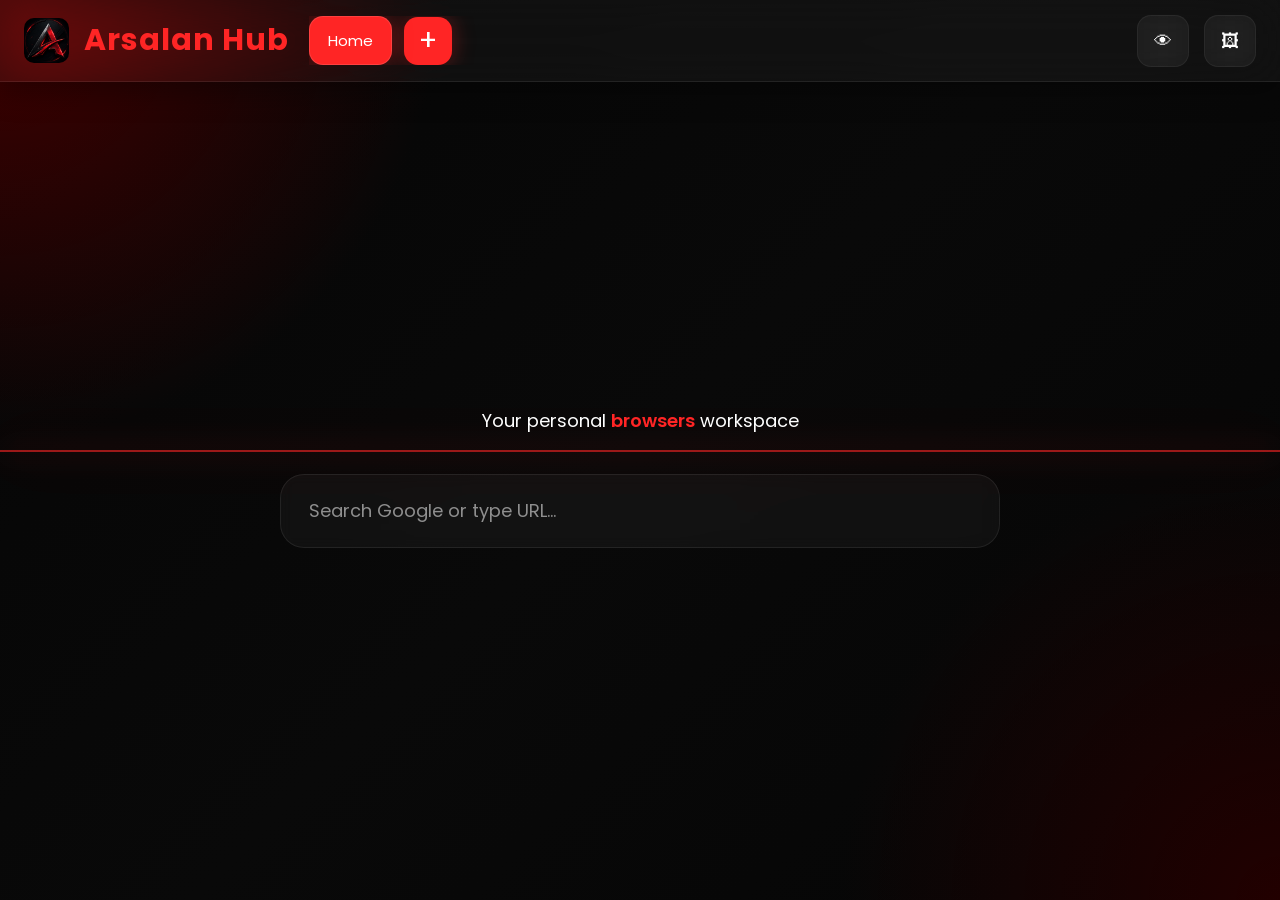
==== index.html @ cbd1046d "Set homepage as index.html" ====
<!DOCTYPE html>
<html lang="en">
<head>

  <meta charset="UTF-8"/>
  <meta name="viewport" content="width=device-width, initial-scale=1.0"/>

  <title>Arsalan Hub</title>
  <link rel="icon" type="image/png" href="Images/Icon Images/A_Logo.png"/>
  <link rel="preconnect" href="https://fonts.googleapis.com">
  <link rel="preconnect" href="https://fonts.gstatic.com" crossorigin>

  <link href="https://fonts.googleapis.com/css2?family=Poppins:wght@300;400;500;600;700&display=swap" rel="stylesheet">

  <link rel="stylesheet" href="style.css"/>

</head>

<body>

  <div class="background"></div>
  <div class="glass-overlay"></div>
  <div class="red-line"></div>

  <!-- NAVBAR -->

  <div class="navbar">

    <div class="logo">
      <img src="Images/Icon Images/A_Logo1.png" alt="Logo" class="logo-icon">
      <h1>Arsalan Hub</h1>
    </div>

    <div class="nav-area">

      <div class="nav-buttons" id="navButtons">

        <button
        class="nav-btn active"
        data-page="home">

          <span>Home</span>

        </button>

        <button class="add-page-btn" id="addPageBtn">
          +
        </button>

      </div>

    </div>

    <div class="top-controls">

      <button
      class="toggle-btn blur-off"
      id="blurToggleBtn">

        👁
      </button>

      <button
      class="toggle-btn"
      id="bgImageBtn">

        🖼

      </button>

      <input
      type="file"
      id="bgImageInput"
      accept="image/*"
      style="display:none;">

    </div>

  </div>

  <!-- MAIN -->

  <div class="main" id="mainContent">

    <div class="page active" id="homePage">

      <div class="home-center">

        <p>
          Your personal <span>browsers</span> workspace
        </p>

        <div class="big-search">

          <input
            type="text"
            id="searchInput"
            placeholder="Search Google or type URL..."
          >

        </div>

      </div>

    </div>

  </div>

  <div class="modal-overlay" id="pageModal">
    <div class="modal-card">
      <div class="modal-header">
        <h2>Create New Page</h2>
        <p>Enter a name for your page and it will appear in the navigation bar.</p>
      </div>
      <input
        id="newPageName"
        class="modal-input"
        type="text"
        placeholder="Page name"
      />
      <div class="modal-error" id="modalError">Page name cannot be empty.</div>
      <div class="modal-actions">
        <button class="modal-button secondary" id="cancelPageBtn">Cancel</button>
        <button class="modal-button primary" id="createPageBtn">Create Page</button>
      </div>
    </div>
  </div>

  <div class="modal-overlay" id="boardModal">
    <div class="modal-card">
      <div class="modal-header">
        <h2>Create New Board</h2>
        <p>Enter a name for this board and it will be added to the current page.</p>
      </div>
      <input
        id="newBoardName"
        class="modal-input"
        type="text"
        placeholder="Board name"
      />
      <div class="modal-error" id="boardModalError">Board name cannot be empty.</div>
      <div class="modal-actions">
        <button class="modal-button secondary" id="cancelBoardBtn">Cancel</button>
        <button class="modal-button primary" id="createBoardBtn">Create Board</button>
      </div>
    </div>
  </div>

  <div class="modal-overlay" id="linkModal">
    <div class="modal-card">
      <div class="modal-header">
        <h2>Add New Link</h2>
        <p>Enter the link name and URL to add it to this board.</p>
      </div>
      <input
        id="newLinkName"
        class="modal-input"
        type="text"
        placeholder="Link name"
      />
      <input
        id="newLinkURL"
        class="modal-input"
        type="text"
        placeholder="Link URL"
      />
      <div class="modal-error" id="linkModalError">Link name and URL are required.</div>
      <div class="modal-actions">
        <button class="modal-button secondary" id="cancelLinkBtn">Cancel</button>
        <button class="modal-button primary" id="createLinkBtn">Add Link</button>
      </div>
    </div>
  </div>

  <div class="modal-overlay" id="editModal">
    <div class="modal-card">
      <div class="modal-header">
        <h2 id="editTitle">Edit Item</h2>
        <p id="editSubtitle">Update the name or URL for the selected item.</p>
      </div>
      <input
        id="editName"
        class="modal-input"
        type="text"
        placeholder="Name"
      />
      <input
        id="editURL"
        class="modal-input"
        type="text"
        placeholder="URL"
        style="display:none;"
      />
      <input
        id="editImage"
        class="modal-input"
        type="text"
        placeholder="Icon URL (optional)"
        style="display:none;"
      />

      <button id="uploadIconBtn" class="add-link-btn" type="button">Upload Icon</button>
      
      <input
        type="file"
        id="iconUploadInput"
        accept="image/*"
        style="display:none;"
      >
      <div class="modal-error" id="editModalError">Please enter a valid name.</div>
      <div class="modal-actions">
        <button class="modal-button secondary" id="cancelEditBtn">Cancel</button>
        <button class="modal-button primary" id="saveEditBtn">Save</button>
      </div>
    </div>
  </div>

  <div class="modal-overlay" id="confirmModal">
    <div class="modal-card">
      <div class="modal-header">
        <h2 id="confirmTitle">Confirm Action</h2>
        <p id="confirmMessage">Are you sure?</p>
      </div>
      <div class="modal-actions">
        <button class="modal-button secondary" id="cancelConfirmBtn">Cancel</button>
        <button class="modal-button primary" id="confirmBtn">Confirm</button>
      </div>
    </div>
  </div>

  <div class="modal-overlay" id="backgroundModal">

  <div class="modal-card">

    <div class="modal-header">

      <h2>Change Background</h2>

      <p>
        Upload image from your device or paste image URL.
      </p>

    </div>

    <input
    type="text"
    id="backgroundURL"
    class="modal-input"
    placeholder="Paste image URL">

    <div class="modal-actions">

      <button
      class="modal-button secondary"
      id="uploadBackgroundBtn">

        Upload From Device

      </button>

      <button
      class="modal-button secondary"
      id="removeBackgroundBtn">

      Remove Background

      </button>

      <button
      class="modal-button secondary"
      id="cancelBackgroundBtn">

        Cancel

      </button>

      <button
      class="modal-button primary"
      id="saveBackgroundBtn">

        Apply Background

      </button>

    </div>

  </div>

</div>

  <script src="script.js"></script>

</body>
</html>
---- style.css ----
*{
      margin:0;
      padding:0;
      box-sizing:border-box;
      font-family:'Poppins',sans-serif;
    }

    body{
     background:#050505;
     color:white;
     min-height:100vh;
     overflow-x:hidden;
     position:relative;
    }

    /* =========================
       BACKGROUND
    ========================= */

    .background{
      position:fixed;
      inset:0;

      background:
      radial-gradient(circle at top left,#420000 0%,transparent 28%),
      radial-gradient(circle at bottom right,#220000 0%,transparent 28%),
      linear-gradient(135deg,#050505,#090909,#050505);

      z-index:-3;
    }

    .glass-overlay{
      position:fixed;
      inset:0;

      backdrop-filter:blur(30px);
      -webkit-backdrop-filter:blur(30px);

      background:
      linear-gradient(
        rgba(255,255,255,0.02),
        rgba(255,255,255,0.01)
      );

      z-index:-4;
      pointer-events:none;
    }

    .red-line{
      position:fixed;
      top:50%;
      left:0;
      width:100%;
      height:2px;

      background:#ff2525;

      box-shadow:
      0 0 30px #ff2525,
      0 0 60px rgba(255,37,37,0.5);

      z-index:-3;
      opacity:0.6;
    }

    /* =========================
       NAVBAR
    ========================= */

    .navbar{
      width:100%;
      height:82px;

      display:flex;
      align-items:center;
      justify-content:space-between;

      padding:0 24px;

      background:
      rgba(255,255,255,0.04);

      border-bottom:
      1px solid rgba(255,255,255,0.08);

      backdrop-filter:
      blur(24px)
      saturate(180%);

      -webkit-backdrop-filter:
      blur(24px)
      saturate(180%);

      box-shadow:
      0 8px 30px rgba(0,0,0,0.35);

      overflow:hidden;
    }

    .logo{
      display: flex;
      align-items: center;
      gap: 10px;
      font-size:28px;
      font-weight:700;
      color:#ff2525;
      min-width:max-content;
      margin-right:20px;
      letter-spacing:1px;
    }

    .logo-icon {
      width: 45px;
      height: 45px;
      border-radius: 10px; /* optional */
      object-fit: cover;
      margin-right: 5px; /* space between icon and text */
    }

    .logo h1 {
      margin: 0;
      color: #ff2525;
      font-size: 30px;
      font-weight: 700;
    }

    .nav-area{
      flex:1;
      overflow-x:auto;
      scrollbar-width:none;
    }

    .nav-area::-webkit-scrollbar{
      display:none;
    }

    .nav-buttons{
      display:flex;
      align-items:center;
      gap:12px;
      width:max-content;
      padding-right:20px;
    }

    .nav-btn{

      border:none;

      background:
      rgba(255,255,255,0.06);
      color:white;

      padding:12px 18px;

      border-radius:14px;

      cursor:pointer;

      font-size:15px;

      transition:0.3s ease;

      border:
      1px solid rgba(255,255,255,0.12);
      display:flex;
      align-items:center;
      gap:12px;

      min-width:max-content;

      backdrop-filter:
      blur(18px)
      saturate(180%);

      -webkit-backdrop-filter:
      blur(18px)
      saturate(180%);
    }

    .nav-btn:hover{
      border-color:rgba(255,37,37,0.25);
      transform:translateY(-2px);
    }

    .nav-btn.active{
      background:#ff2525;

      box-shadow:
      0 0 20px rgba(255,37,37,0.35);
    }

    .page-delete{
      width:24px;
      height:24px;

      border:none;
      border-radius:8px;

      background:rgba(0,0,0,0.25);

      color:white;

      cursor:pointer;

      font-size:12px;

      opacity:0;

      transition:0.3s;
    }

    .edit-btn{
      width:26px;
      height:26px;
      border:none;
      border-radius:10px;
      background:rgba(255,255,255,0.08);
      color:white;
      cursor:pointer;
      transition:0.2s ease;
      display:flex;
      align-items:center;
      justify-content:center;
      font-size:12px;
    }

    .edit-btn:hover{
      background:rgba(255,255,255,0.14);
      transform:translateY(-1px);
    }

    .page-item-actions,
    .board-actions,
    .link-actions{
      display:flex;
      align-items:center;
      gap:8px;
    }

    .nav-btn:hover .page-delete,
    .nav-btn:hover .page-edit{
      opacity:1;
    }

    .page-edit,
    .board-edit,
    .link-edit{
      opacity:0;
    }

    .nav-btn:hover .page-edit,
    .board-box:hover .board-edit,
    .link-card:hover .link-edit{
      opacity:1;
    }

    .add-page-btn{
      width:48px;
      height:48px;

      border:none;
      border-radius:14px;

      background:#ff2525;

      color:white;

      font-size:28px;

      cursor:pointer;

      transition:0.3s;

      min-width:48px;

      box-shadow:
      0 0 22px rgba(255,37,37,0.35);
    }

    .add-page-btn:hover{
      transform:scale(1.08);
    }

    /* =========================
       TOP CONTROLS
    ========================= */

    .top-controls{
      display:flex;
      align-items:center;
      gap:15px;
      margin-left:20px;
    }

    .toggle-btn{

      width:52px;
      height:52px;

      border:none;
      border-radius:14px;

      background:
      rgba(255,255,255,0.04);

      color:white;

      cursor:pointer;

      font-size:18px;

      border:
      1px solid rgba(255,255,255,0.06);

      transition:0.3s;

      backdrop-filter:
      blur(18px)
      saturate(180%);

      -webkit-backdrop-filter:
      blur(18px)
      saturate(180%);
    }

    .toggle-btn:hover{
      border-color:#ff2525;
    }

    .toggle-btn.blur-on{

      background:#ff2525;

      color:white;

      box-shadow:
      0 0 22px rgba(255,37,37,0.35);

    }

    .toggle-btn.blur-off{

      background:
      rgba(255,255,255,0.04);

      color:white;

    }

    /* =========================
       MAIN
    ========================= */

    .main{
      height:calc(100vh - 82px);
      overflow:auto;
      padding:35px;
    }

    .main::-webkit-scrollbar{
      width:10px;
    }

    .main::-webkit-scrollbar-thumb{
      background:#1d1d1d;
      border-radius:20px;
    }

    .page{
      display:none;
      animation:fade 0.35s ease;
    }

    .page.active{
      display:block;
    }

    @keyframes fade{

      from{
        opacity:0;
        transform:translateY(12px);
      }

      to{
        opacity:1;
        transform:translateY(0);
      }

    }

    /* =========================
       HOME
    ========================= */

    .home-center{
      width:100%;
      height:calc(100vh - 180px);

      display:flex;
      flex-direction:column;
      align-items:center;
      justify-content:center;

      text-align:center;
    }

    .home-center h1{
      font-size:76px;
      margin-bottom:12px;
      color:#ff2525;
      letter-spacing:2px;
    }

    .home-center p{
      color:#ffffff;
      margin-bottom:40px;
      font-size:18px;
    }

    .home-center p span{
      color:#ff2525;
      font-weight:600;
    }

    .big-search{
      width:720px;
      max-width:90%;
    }

    .big-search input{

      width:100%;
      height:74px;

      border:none;
      outline:none;

      background:
      rgba(255,255,255,0.04);

      border:
      1px solid rgba(255,255,255,0.08);

      border-radius:24px;

      padding:0 28px;

      color:white;
      font-size:18px;

      backdrop-filter:
      blur(7px)
      saturate(180%);

      -webkit-backdrop-filter:
      blur(28px)
      saturate(180%);

      transition:0.3s;
    }

    .big-search input:focus{

      border-color:#ff2525;

      box-shadow:
      0 0 35px rgba(255,37,37,0.2);
    }

    .big-search input::placeholder{
      color:#8f8f8f;
    }

    /* =========================
       PAGE
    ========================= */

    .page-header{
      display:flex;
      justify-content:space-between;
      align-items:center;

      margin-bottom:30px;

      flex-wrap:wrap;
      gap:15px;
    }

    .page-header h1{
      font-size:40px;
    }

    .add-link-btn{

      border:none;

      background:#ff2525;

      color:white;

      padding:10px 18px;

      border-radius:14px;

      cursor:pointer;

      font-size:14px;

      transition:0.3s ease;
    }

    .add-link-btn:hover{
      transform:translateY(-2px);
    }

    .modal-overlay{
      position:fixed;
      inset:0;
      background:rgba(0,0,0,0.72);
      display:flex;
      align-items:center;
      justify-content:center;
      backdrop-filter:blur(30px);
      opacity:0;
      pointer-events:none;
      transition:opacity 0.25s ease;
      z-index:50;
    }

    .modal-overlay.active{
      opacity:1;
      pointer-events:auto;
    }

    .modal-card{
      width:min(520px,calc(100% - 40px));
      background:rgba(15,15,15,0.55);
      border:1px solid rgba(255,255,255,0.08);
      border-radius:28px;
      box-shadow:0 20px 90px rgba(0,0,0,0.45);
      padding:34px 36px;
      position:relative;
      overflow:hidden;
    }

    .modal-card::before{
      content:'';
      position:absolute;
      inset:0;
      background:linear-gradient(135deg,rgba(255,255,255,0.03),transparent 35%,rgba(255,255,255,0.04));
      pointer-events:none;
    }

    .modal-header{
      position:relative;
      z-index:2;
      margin-bottom:24px;
    }

    .modal-header h2{
      font-size:28px;
      margin-bottom:8px;
    }

    .modal-header p{
      color:#b3b3b3;
      font-size:15px;
    }

    .modal-input{
      width:100%;
      padding:18px 20px;
      border-radius:18px;
      border:1px solid rgba(255,255,255,0.12);
      background:rgba(255,255,255,0.04);
      color:white;
      font-size:16px;
      outline:none;
      margin-bottom:24px;
      backdrop-filter:blur(18px);
    }

    .modal-input:focus{
      border-color:#ff2525;
      box-shadow:0 0 30px rgba(255,37,37,0.16);
    }

    .modal-actions{
      display:flex;
      justify-content:flex-end;
      gap:14px;
      flex-wrap:wrap;
      position:relative;
      z-index:2;
    }

    .modal-button{
      border:none;
      border-radius:14px;
      padding:14px 24px;
      cursor:pointer;
      font-size:15px;
      transition:transform 0.2s ease, background 0.2s ease;
    }

    .modal-button.primary{
      background:#ff2525;
      color:white;
      box-shadow:0 14px 30px rgba(255,37,37,0.22);
    }

    .modal-button.secondary{
      background:rgba(255,255,255,0.08);
      color:white;
    }

    .modal-button:hover{
      transform:translateY(-1px);
    }

    .modal-error{
      color:#ff2525;
      font-size:14px;
      margin-top:-16px;
      margin-bottom:14px;
      display:none;
    }

    /* =========================
       SMART BLUR
    ========================= */

    .boards-wrapper{
      position:relative;
    }

    body.blur-enabled .board-box{

      filter:
      blur(10px)
      saturate(160%);

      opacity:0.55;

      transform:scale(0.985);

    }

    body.blur-enabled .board-box:hover{

      filter:
      blur(0px)
      saturate(100%);

      opacity:1;

      transform:scale(1);

    }

    .boards-container,
    .board-box,
    .link-card{

      transition:
      filter 0.45s ease,
      opacity 0.45s ease,
      transform 0.45s ease;

    }

    /* =========================
       BOARDS
    ========================= */

    .boards-container{

      display:flex;

      align-items:flex-start;

      gap:22px;

      overflow-x:auto;

      overflow-y:hidden;

      padding-bottom:10px;

    }


    .board-box{

      position:relative;

      width:280px;

      min-width:280px;

      background:rgba(0,0,0,0.14);

      border:1px solid rgba(255,255,255,0.05);

      border-radius:18px;

      padding:14px;

      overflow:hidden;

      transition:0.35s ease;

      backdrop-filter:blur(8px);

      -webkit-backdrop-filter:blur(8px);

    }

    .board-box::before{
     display:none;
    }

    .board-box:hover{

      transform:
      translateY(-4px);

      border-color:
      rgba(255,37,37,0.22);
    }

    .dragging{
      opacity: 0.55;
      filter: saturate(120%);
    }

    .board-delete{
      position:absolute;

      top:14px;
      right:14px;

      width:28px;
      height:28px;

      border:none;
      border-radius:10px;

      background:#151515;

      color:#ff2525;

      cursor:pointer;

      opacity:0;

      transition:0.3s;

      z-index:5;
    }

    .board-box:hover .board-delete{
      opacity:1;
    }

    .board-header{

      position:relative;

      z-index:2;

      display:flex;

      justify-content:space-between;

      align-items:center;

      margin-bottom:14px;

      gap:10px;

    }

    .board-header h2{

      font-size:18px;

      font-weight:600;

      letter-spacing:0.3px;

    }

    /* =========================
       LINKS
    ========================= */

    .link-grid{

      position:relative;

      z-index:2;

      display:flex;

      flex-direction:column;

      gap:10px;

    }

    .link-card{

      position:relative;

      display:flex;

      align-items:center;

      gap:12px;

      overflow:hidden;

      background:
      rgba(255,255,255,0.045);

      border:
      1px solid rgba(255,255,255,0.08);

      border-radius:14px;

      padding:10px 12px;

      text-decoration:none;

      color:white;

      transition:0.3s ease;

      backdrop-filter:
      blur(22px)
      saturate(180%);

      -webkit-backdrop-filter:
      blur(22px)
      saturate(180%);

      min-height:62px;

    }

    .link-card:hover{

      transform:translateY(-2px);

      border-color:
    rgba(255,37,37,0.25);

    }

    .link-card img{

      width:34px;

      height:34px;

      min-width:34px;

      object-fit:contain;

      border-radius:10px;

      padding:3px;

      background:
      rgba(255,255,255,0.10);

    } 

    .link-card h3{

      font-size:14px;

      font-weight:500;

      text-align:left;

      word-break:break-word;

    }

    .delete-link{
      position:absolute;

      top:10px;
      right:10px;

      width:28px;
      height:28px;

      border:none;
      border-radius:8px;

      background:#1a1a1a;

      color:#ff2525;

      cursor:pointer;

      font-size:15px;

      opacity:0;

      transition:0.3s;

      z-index:5;
    }

    .link-card:hover .delete-link{
      opacity:1;
    }

    @media(max-width:900px){

      .navbar{
        padding:15px;
      }

      .home-center h1{
        font-size:48px;
      }

      .big-search input{
        height:62px;
        font-size:16px;
      }

    }
    /* =========================
      CUSTOM BACKGROUND IMAGE
      ========================= */
    .custom-bg-image{

      position:fixed;

      inset:0;

      width:100%;

      height:100%;

      object-fit:cover;

      z-index:-2;

      opacity:0;

      transition:opacity 0.4s ease;

      pointer-events:none;

    }

    .custom-bg-image.active{

      opacity:1;

      filter:none;

    }

    .board-box::after,
    .link-card::after{

      content:'';

      position:absolute;

      inset:0;

      background:
      linear-gradient(
        135deg,
        rgba(255,255,255,0.10),
        transparent 35%,
        rgba(255,255,255,0.02)
      );

      pointer-events:none;

      border-radius:inherit;

    }

    .boards-container::-webkit-scrollbar{
      height:8px;
    }

    .boards-container::-webkit-scrollbar-thumb{
      background:rgba(255,255,255,0.12);
      border-radius:20px;
    }
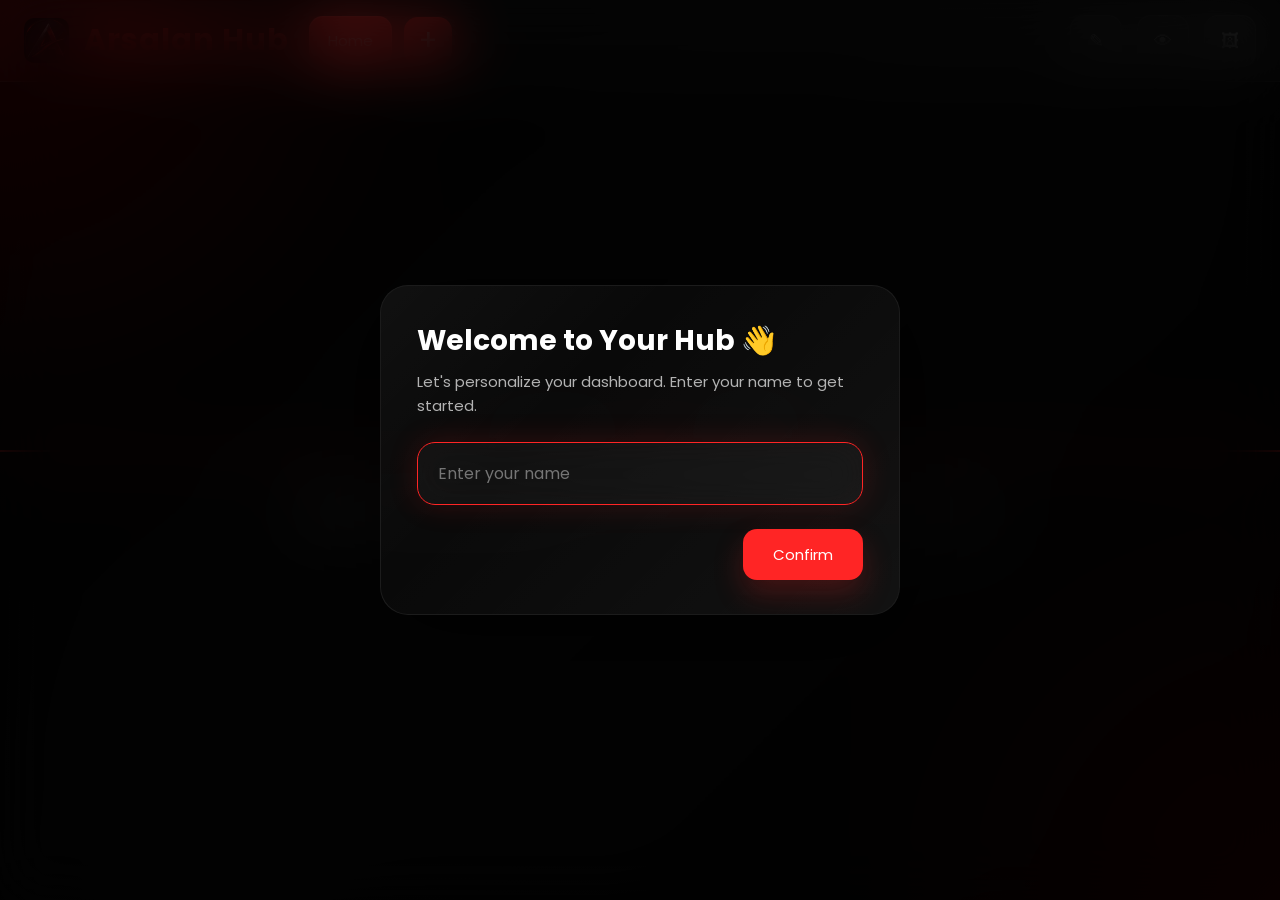
==== commit ff16a13f: "More Modified" ====
--- a/index.html
+++ b/index.html
@@ -6,11 +6,20 @@
   <meta name="viewport" content="width=device-width, initial-scale=1.0"/>
 
   <title>Arsalan Hub</title>
-  <link rel="icon" type="image/png" href="Images/Icon Images/A_Logo.png"/>
+
+  <link
+    rel="icon"
+    type="image/png"
+    href="Images/Icon Images/A_Logo.png"
+  />
+
   <link rel="preconnect" href="https://fonts.googleapis.com">
   <link rel="preconnect" href="https://fonts.gstatic.com" crossorigin>
 
-  <link href="https://fonts.googleapis.com/css2?family=Poppins:wght@300;400;500;600;700&display=swap" rel="stylesheet">
+  <link
+    href="https://fonts.googleapis.com/css2?family=Poppins:wght@300;400;500;600;700&display=swap"
+    rel="stylesheet"
+  >
 
   <link rel="stylesheet" href="style.css"/>
 
@@ -22,28 +31,47 @@
   <div class="glass-overlay"></div>
   <div class="red-line"></div>
 
-  <!-- NAVBAR -->
+
+  <!-- =========================
+       NAVBAR
+  ========================= -->
 
   <div class="navbar">
 
     <div class="logo">
-      <img src="Images/Icon Images/A_Logo1.png" alt="Logo" class="logo-icon">
+
+      <img
+        src="Images/Icon Images/A_Logo1.png"
+        alt="Logo"
+        class="logo-icon"
+      >
+
       <h1>Arsalan Hub</h1>
-    </div>
+
+    </div>
+
 
     <div class="nav-area">
 
-      <div class="nav-buttons" id="navButtons">
-
-        <button
-        class="nav-btn active"
-        data-page="home">
+      <div
+        class="nav-buttons"
+        id="navButtons"
+      >
+
+        <button
+          class="nav-btn active"
+          data-page="home"
+        >
 
           <span>Home</span>
 
         </button>
 
-        <button class="add-page-btn" id="addPageBtn">
+
+        <button
+          class="add-page-btn"
+          id="addPageBtn"
+        >
           +
         </button>
 
@@ -51,44 +79,77 @@
 
     </div>
 
+
     <div class="top-controls">
 
+      <!-- CHANGE NAME -->
+
       <button
-      class="toggle-btn blur-off"
-      id="blurToggleBtn">
-
+        class="toggle-btn"
+        id="changeNameBtn"
+        title="Change Name"
+      >
+        ✎
+      </button>
+
+
+      <!-- BLUR -->
+
+      <button
+        class="toggle-btn blur-off"
+        id="blurToggleBtn"
+      >
         👁
       </button>
 
+
+      <!-- BACKGROUND -->
+
       <button
-      class="toggle-btn"
-      id="bgImageBtn">
-
+        class="toggle-btn"
+        id="bgImageBtn"
+        title="Change Background"
+      >
         🖼
-
       </button>
 
-      <input
-      type="file"
-      id="bgImageInput"
-      accept="image/*"
-      style="display:none;">
-
-    </div>
-
-  </div>
-
-  <!-- MAIN -->
-
-  <div class="main" id="mainContent">
-
-    <div class="page active" id="homePage">
+
+      <input
+        type="file"
+        id="bgImageInput"
+        accept="image/*"
+        style="display:none;"
+      >
+
+    </div>
+
+  </div>
+
+
+  <!-- =========================
+       MAIN
+  ========================= -->
+
+  <div
+    class="main"
+    id="mainContent"
+  >
+
+    <!-- HOME -->
+
+    <div
+      class="page active"
+      id="homePage"
+    >
 
       <div class="home-center">
 
         <p>
-          Your personal <span>browsers</span> workspace
-        </p>
+          Your personal
+          <span>browsers</span>
+          workspace
+        </p>
+
 
         <div class="big-search">
 
@@ -106,84 +167,232 @@
 
   </div>
 
-  <div class="modal-overlay" id="pageModal">
+
+  <!-- =========================
+       CREATE PAGE MODAL
+  ========================= -->
+
+  <div
+    class="modal-overlay"
+    id="pageModal"
+  >
+
     <div class="modal-card">
+
       <div class="modal-header">
+
         <h2>Create New Page</h2>
-        <p>Enter a name for your page and it will appear in the navigation bar.</p>
-      </div>
+
+        <p>
+          Enter a name for your page and it will appear
+          in the navigation bar.
+        </p>
+
+      </div>
+
+
       <input
         id="newPageName"
         class="modal-input"
         type="text"
         placeholder="Page name"
       />
-      <div class="modal-error" id="modalError">Page name cannot be empty.</div>
+
+
+      <div
+        class="modal-error"
+        id="modalError"
+      >
+        Page name cannot be empty.
+      </div>
+
+
       <div class="modal-actions">
-        <button class="modal-button secondary" id="cancelPageBtn">Cancel</button>
-        <button class="modal-button primary" id="createPageBtn">Create Page</button>
-      </div>
-    </div>
-  </div>
-
-  <div class="modal-overlay" id="boardModal">
+
+        <button
+          class="modal-button secondary"
+          id="cancelPageBtn"
+        >
+          Cancel
+        </button>
+
+        <button
+          class="modal-button primary"
+          id="createPageBtn"
+        >
+          Create Page
+        </button>
+
+      </div>
+
+    </div>
+
+  </div>
+
+
+  <!-- =========================
+       CREATE BOARD MODAL
+  ========================= -->
+
+  <div
+    class="modal-overlay"
+    id="boardModal"
+  >
+
     <div class="modal-card">
+
       <div class="modal-header">
+
         <h2>Create New Board</h2>
-        <p>Enter a name for this board and it will be added to the current page.</p>
-      </div>
+
+        <p>
+          Enter a name for this board and it will be
+          added to the current page.
+        </p>
+
+      </div>
+
+
       <input
         id="newBoardName"
         class="modal-input"
         type="text"
         placeholder="Board name"
       />
-      <div class="modal-error" id="boardModalError">Board name cannot be empty.</div>
+
+
+      <div
+        class="modal-error"
+        id="boardModalError"
+      >
+        Board name cannot be empty.
+      </div>
+
+
       <div class="modal-actions">
-        <button class="modal-button secondary" id="cancelBoardBtn">Cancel</button>
-        <button class="modal-button primary" id="createBoardBtn">Create Board</button>
-      </div>
-    </div>
-  </div>
-
-  <div class="modal-overlay" id="linkModal">
+
+        <button
+          class="modal-button secondary"
+          id="cancelBoardBtn"
+        >
+          Cancel
+        </button>
+
+        <button
+          class="modal-button primary"
+          id="createBoardBtn"
+        >
+          Create Board
+        </button>
+
+      </div>
+
+    </div>
+
+  </div>
+
+
+  <!-- =========================
+       ADD LINK MODAL
+  ========================= -->
+
+  <div
+    class="modal-overlay"
+    id="linkModal"
+  >
+
     <div class="modal-card">
+
       <div class="modal-header">
+
         <h2>Add New Link</h2>
-        <p>Enter the link name and URL to add it to this board.</p>
-      </div>
+
+        <p>
+          Enter the link name and URL to add it to this board.
+        </p>
+
+      </div>
+
+
       <input
         id="newLinkName"
         class="modal-input"
         type="text"
         placeholder="Link name"
       />
+
+
       <input
         id="newLinkURL"
         class="modal-input"
         type="text"
         placeholder="Link URL"
       />
-      <div class="modal-error" id="linkModalError">Link name and URL are required.</div>
+
+
+      <div
+        class="modal-error"
+        id="linkModalError"
+      >
+        Link name and URL are required.
+      </div>
+
+
       <div class="modal-actions">
-        <button class="modal-button secondary" id="cancelLinkBtn">Cancel</button>
-        <button class="modal-button primary" id="createLinkBtn">Add Link</button>
-      </div>
-    </div>
-  </div>
-
-  <div class="modal-overlay" id="editModal">
+
+        <button
+          class="modal-button secondary"
+          id="cancelLinkBtn"
+        >
+          Cancel
+        </button>
+
+        <button
+          class="modal-button primary"
+          id="createLinkBtn"
+        >
+          Add Link
+        </button>
+
+      </div>
+
+    </div>
+
+  </div>
+
+
+  <!-- =========================
+       EDIT MODAL
+  ========================= -->
+
+  <div
+    class="modal-overlay"
+    id="editModal"
+  >
+
     <div class="modal-card">
+
       <div class="modal-header">
-        <h2 id="editTitle">Edit Item</h2>
-        <p id="editSubtitle">Update the name or URL for the selected item.</p>
-      </div>
+
+        <h2 id="editTitle">
+          Edit Item
+        </h2>
+
+        <p id="editSubtitle">
+          Update the name or URL for the selected item.
+        </p>
+
+      </div>
+
+
       <input
         id="editName"
         class="modal-input"
         type="text"
         placeholder="Name"
       />
+
+
       <input
         id="editURL"
         class="modal-input"
@@ -191,6 +400,8 @@
         placeholder="URL"
         style="display:none;"
       />
+
+
       <input
         id="editImage"
         class="modal-input"
@@ -199,94 +410,292 @@
         style="display:none;"
       />
 
-      <button id="uploadIconBtn" class="add-link-btn" type="button">Upload Icon</button>
-      
+
+      <button
+        id="uploadIconBtn"
+        class="add-link-btn"
+        type="button"
+      >
+        Upload Icon
+      </button>
+
+
       <input
         type="file"
         id="iconUploadInput"
         accept="image/*"
         style="display:none;"
       >
-      <div class="modal-error" id="editModalError">Please enter a valid name.</div>
+
+
+      <div
+        class="modal-error"
+        id="editModalError"
+      >
+        Please enter a valid name.
+      </div>
+
+
       <div class="modal-actions">
-        <button class="modal-button secondary" id="cancelEditBtn">Cancel</button>
-        <button class="modal-button primary" id="saveEditBtn">Save</button>
-      </div>
-    </div>
-  </div>
-
-  <div class="modal-overlay" id="confirmModal">
+
+        <button
+          class="modal-button secondary"
+          id="cancelEditBtn"
+        >
+          Cancel
+        </button>
+
+        <button
+          class="modal-button primary"
+          id="saveEditBtn"
+        >
+          Save
+        </button>
+
+      </div>
+
+    </div>
+
+  </div>
+
+
+  <!-- =========================
+       CONFIRM MODAL
+  ========================= -->
+
+  <div
+    class="modal-overlay"
+    id="confirmModal"
+  >
+
     <div class="modal-card">
+
       <div class="modal-header">
-        <h2 id="confirmTitle">Confirm Action</h2>
-        <p id="confirmMessage">Are you sure?</p>
-      </div>
+
+        <h2 id="confirmTitle">
+          Confirm Action
+        </h2>
+
+        <p id="confirmMessage">
+          Are you sure?
+        </p>
+
+      </div>
+
+
       <div class="modal-actions">
-        <button class="modal-button secondary" id="cancelConfirmBtn">Cancel</button>
-        <button class="modal-button primary" id="confirmBtn">Confirm</button>
-      </div>
-    </div>
-  </div>
-
-  <div class="modal-overlay" id="backgroundModal">
-
-  <div class="modal-card">
-
-    <div class="modal-header">
-
-      <h2>Change Background</h2>
-
-      <p>
-        Upload image from your device or paste image URL.
-      </p>
-
-    </div>
-
-    <input
-    type="text"
-    id="backgroundURL"
-    class="modal-input"
-    placeholder="Paste image URL">
-
-    <div class="modal-actions">
-
-      <button
-      class="modal-button secondary"
-      id="uploadBackgroundBtn">
-
-        Upload From Device
-
-      </button>
-
-      <button
-      class="modal-button secondary"
-      id="removeBackgroundBtn">
-
-      Remove Background
-
-      </button>
-
-      <button
-      class="modal-button secondary"
-      id="cancelBackgroundBtn">
-
-        Cancel
-
-      </button>
-
-      <button
-      class="modal-button primary"
-      id="saveBackgroundBtn">
-
-        Apply Background
-
-      </button>
-
-    </div>
-
-  </div>
-
-</div>
+
+        <button
+          class="modal-button secondary"
+          id="cancelConfirmBtn"
+        >
+          Cancel
+        </button>
+
+        <button
+          class="modal-button primary"
+          id="confirmBtn"
+        >
+          Confirm
+        </button>
+
+      </div>
+
+    </div>
+
+  </div>
+
+
+  <!-- =========================
+       BACKGROUND MODAL
+  ========================= -->
+
+  <div
+    class="modal-overlay"
+    id="backgroundModal"
+  >
+
+    <div class="modal-card">
+
+      <div class="modal-header">
+
+        <h2>Change Background</h2>
+
+        <p>
+          Upload image from your device or paste image URL.
+        </p>
+
+      </div>
+
+
+      <input
+        type="text"
+        id="backgroundURL"
+        class="modal-input"
+        placeholder="Paste image URL"
+      />
+
+
+      <div class="modal-actions">
+
+        <button
+          class="modal-button secondary"
+          id="uploadBackgroundBtn"
+        >
+          Upload From Device
+        </button>
+
+
+        <button
+          class="modal-button secondary"
+          id="removeBackgroundBtn"
+        >
+          Remove Background
+        </button>
+
+
+        <button
+          class="modal-button secondary"
+          id="cancelBackgroundBtn"
+        >
+          Cancel
+        </button>
+
+
+        <button
+          class="modal-button primary"
+          id="saveBackgroundBtn"
+        >
+          Apply Background
+        </button>
+
+      </div>
+
+    </div>
+
+  </div>
+
+
+  <!-- =========================
+       FIRST TIME WELCOME MODAL
+  ========================= -->
+
+  <div
+    class="modal-overlay"
+    id="nameModal"
+  >
+
+    <div class="modal-card name-modal-card">
+
+      <div class="modal-header">
+
+        <h2>Welcome to Your Hub 👋</h2>
+
+        <p>
+          Let's personalize your dashboard.
+          Enter your name to get started.
+        </p>
+
+      </div>
+
+
+      <input
+        id="userNameInput"
+        class="modal-input"
+        type="text"
+        placeholder="Enter your name"
+        maxlength="30"
+        autocomplete="off"
+      />
+
+
+      <div
+        class="modal-error"
+        id="nameModalError"
+      >
+        Please enter your name.
+      </div>
+
+
+      <div class="modal-actions">
+
+        <button
+          class="modal-button primary"
+          id="saveNameBtn"
+        >
+          Confirm
+        </button>
+
+      </div>
+
+    </div>
+
+  </div>
+
+
+  <!-- =========================
+       CHANGE NAME MODAL
+  ========================= -->
+
+  <div
+    class="modal-overlay"
+    id="changeNameModal"
+  >
+
+    <div class="modal-card name-modal-card">
+
+      <div class="modal-header">
+
+        <h2>Change Your Name</h2>
+
+        <p>
+          Enter a new name for your personal Hub.
+        </p>
+
+      </div>
+
+
+      <input
+        id="changeNameInput"
+        class="modal-input"
+        type="text"
+        placeholder="Enter your name"
+        maxlength="30"
+        autocomplete="off"
+      />
+
+
+      <div
+        class="modal-error"
+        id="changeNameError"
+      >
+        Please enter your name.
+      </div>
+
+
+      <div class="modal-actions">
+
+        <button
+          class="modal-button secondary"
+          id="cancelChangeNameBtn"
+        >
+          Cancel
+        </button>
+
+
+        <button
+          class="modal-button primary"
+          id="saveChangeNameBtn"
+        >
+          Save
+        </button>
+
+      </div>
+
+    </div>
+
+  </div>
+
 
   <script src="script.js"></script>
 
--- a/style.css
+++ b/style.css
@@ -1,1003 +1,1488 @@
-    *{
-      margin:0;
-      padding:0;
-      box-sizing:border-box;
-      font-family:'Poppins',sans-serif;
-    }
-
-    body{
-     background:#050505;
-     color:white;
-     min-height:100vh;
-     overflow-x:hidden;
-     position:relative;
-    }
-
-    /* =========================
-       BACKGROUND
-    ========================= */
-
-    .background{
-      position:fixed;
-      inset:0;
-
-      background:
-      radial-gradient(circle at top left,#420000 0%,transparent 28%),
-      radial-gradient(circle at bottom right,#220000 0%,transparent 28%),
-      linear-gradient(135deg,#050505,#090909,#050505);
-
-      z-index:-3;
-    }
-
-    .glass-overlay{
-      position:fixed;
-      inset:0;
-
-      backdrop-filter:blur(30px);
-      -webkit-backdrop-filter:blur(30px);
-
-      background:
-      linear-gradient(
-        rgba(255,255,255,0.02),
-        rgba(255,255,255,0.01)
-      );
-
-      z-index:-4;
-      pointer-events:none;
-    }
-
-    .red-line{
-      position:fixed;
-      top:50%;
-      left:0;
-      width:100%;
-      height:2px;
-
-      background:#ff2525;
-
-      box-shadow:
-      0 0 30px #ff2525,
-      0 0 60px rgba(255,37,37,0.5);
-
-      z-index:-3;
-      opacity:0.6;
-    }
-
-    /* =========================
-       NAVBAR
-    ========================= */
-
-    .navbar{
-      width:100%;
-      height:82px;
-
-      display:flex;
-      align-items:center;
-      justify-content:space-between;
-
-      padding:0 24px;
-
-      background:
-      rgba(255,255,255,0.04);
-
-      border-bottom:
-      1px solid rgba(255,255,255,0.08);
-
-      backdrop-filter:
-      blur(24px)
-      saturate(180%);
-
-      -webkit-backdrop-filter:
-      blur(24px)
-      saturate(180%);
-
-      box-shadow:
-      0 8px 30px rgba(0,0,0,0.35);
-
-      overflow:hidden;
-    }
-
-    .logo{
-      display: flex;
-      align-items: center;
-      gap: 10px;
-      font-size:28px;
-      font-weight:700;
-      color:#ff2525;
-      min-width:max-content;
-      margin-right:20px;
-      letter-spacing:1px;
-    }
-
-    .logo-icon {
-      width: 45px;
-      height: 45px;
-      border-radius: 10px; /* optional */
-      object-fit: cover;
-      margin-right: 5px; /* space between icon and text */
-    }
-
-    .logo h1 {
-      margin: 0;
-      color: #ff2525;
-      font-size: 30px;
-      font-weight: 700;
-    }
-
-    .nav-area{
-      flex:1;
-      overflow-x:auto;
-      scrollbar-width:none;
-    }
-
-    .nav-area::-webkit-scrollbar{
-      display:none;
-    }
-
-    .nav-buttons{
-      display:flex;
-      align-items:center;
-      gap:12px;
-      width:max-content;
-      padding-right:20px;
-    }
-
-    .nav-btn{
-
-      border:none;
-
-      background:
-      rgba(255,255,255,0.06);
-      color:white;
-
-      padding:12px 18px;
-
-      border-radius:14px;
-
-      cursor:pointer;
-
-      font-size:15px;
-
-      transition:0.3s ease;
-
-      border:
-      1px solid rgba(255,255,255,0.12);
-      display:flex;
-      align-items:center;
-      gap:12px;
-
-      min-width:max-content;
-
-      backdrop-filter:
-      blur(18px)
-      saturate(180%);
-
-      -webkit-backdrop-filter:
-      blur(18px)
-      saturate(180%);
-    }
-
-    .nav-btn:hover{
-      border-color:rgba(255,37,37,0.25);
-      transform:translateY(-2px);
-    }
-
-    .nav-btn.active{
-      background:#ff2525;
-
-      box-shadow:
-      0 0 20px rgba(255,37,37,0.35);
-    }
-
-    .page-delete{
-      width:24px;
-      height:24px;
-
-      border:none;
-      border-radius:8px;
-
-      background:rgba(0,0,0,0.25);
-
-      color:white;
-
-      cursor:pointer;
-
-      font-size:12px;
-
-      opacity:0;
-
-      transition:0.3s;
-    }
-
-    .edit-btn{
-      width:26px;
-      height:26px;
-      border:none;
-      border-radius:10px;
-      background:rgba(255,255,255,0.08);
-      color:white;
-      cursor:pointer;
-      transition:0.2s ease;
-      display:flex;
-      align-items:center;
-      justify-content:center;
-      font-size:12px;
-    }
-
-    .edit-btn:hover{
-      background:rgba(255,255,255,0.14);
-      transform:translateY(-1px);
-    }
-
-    .page-item-actions,
-    .board-actions,
-    .link-actions{
-      display:flex;
-      align-items:center;
-      gap:8px;
-    }
-
-    .nav-btn:hover .page-delete,
-    .nav-btn:hover .page-edit{
-      opacity:1;
-    }
-
-    .page-edit,
-    .board-edit,
-    .link-edit{
-      opacity:0;
-    }
-
-    .nav-btn:hover .page-edit,
-    .board-box:hover .board-edit,
-    .link-card:hover .link-edit{
-      opacity:1;
-    }
-
-    .add-page-btn{
-      width:48px;
-      height:48px;
-
-      border:none;
-      border-radius:14px;
-
-      background:#ff2525;
-
-      color:white;
-
-      font-size:28px;
-
-      cursor:pointer;
-
-      transition:0.3s;
-
-      min-width:48px;
-
-      box-shadow:
-      0 0 22px rgba(255,37,37,0.35);
-    }
-
-    .add-page-btn:hover{
-      transform:scale(1.08);
-    }
-
-    /* =========================
-       TOP CONTROLS
-    ========================= */
-
-    .top-controls{
-      display:flex;
-      align-items:center;
-      gap:15px;
-      margin-left:20px;
-    }
-
-    .toggle-btn{
-
-      width:52px;
-      height:52px;
-
-      border:none;
-      border-radius:14px;
-
-      background:
-      rgba(255,255,255,0.04);
-
-      color:white;
-
-      cursor:pointer;
-
-      font-size:18px;
-
-      border:
-      1px solid rgba(255,255,255,0.06);
-
-      transition:0.3s;
-
-      backdrop-filter:
-      blur(18px)
-      saturate(180%);
-
-      -webkit-backdrop-filter:
-      blur(18px)
-      saturate(180%);
-    }
-
-    .toggle-btn:hover{
-      border-color:#ff2525;
-    }
-
-    .toggle-btn.blur-on{
-
-      background:#ff2525;
-
-      color:white;
-
-      box-shadow:
-      0 0 22px rgba(255,37,37,0.35);
-
-    }
-
-    .toggle-btn.blur-off{
-
-      background:
-      rgba(255,255,255,0.04);
-
-      color:white;
-
-    }
-
-    /* =========================
-       MAIN
-    ========================= */
-
-    .main{
-      height:calc(100vh - 82px);
-      overflow:auto;
-      padding:35px;
-    }
-
-    .main::-webkit-scrollbar{
-      width:10px;
-    }
-
-    .main::-webkit-scrollbar-thumb{
-      background:#1d1d1d;
-      border-radius:20px;
-    }
-
-    .page{
-      display:none;
-      animation:fade 0.35s ease;
-    }
-
-    .page.active{
-      display:block;
-    }
-
-    @keyframes fade{
-
-      from{
-        opacity:0;
-        transform:translateY(12px);
-      }
-
-      to{
-        opacity:1;
-        transform:translateY(0);
-      }
-
-    }
-
-    /* =========================
-       HOME
-    ========================= */
-
-    .home-center{
-      width:100%;
-      height:calc(100vh - 180px);
-
-      display:flex;
-      flex-direction:column;
-      align-items:center;
-      justify-content:center;
-
-      text-align:center;
-    }
-
-    .home-center h1{
-      font-size:76px;
-      margin-bottom:12px;
-      color:#ff2525;
-      letter-spacing:2px;
-    }
-
-    .home-center p{
-      color:#ffffff;
-      margin-bottom:40px;
-      font-size:18px;
-    }
-
-    .home-center p span{
-      color:#ff2525;
-      font-weight:600;
-    }
-
-    .big-search{
-      width:720px;
-      max-width:90%;
-    }
-
-    .big-search input{
-
-      width:100%;
-      height:74px;
-
-      border:none;
-      outline:none;
-
-      background:
-      rgba(255,255,255,0.04);
-
-      border:
-      1px solid rgba(255,255,255,0.08);
-
-      border-radius:24px;
-
-      padding:0 28px;
-
-      color:white;
-      font-size:18px;
-
-      backdrop-filter:
-      blur(7px)
-      saturate(180%);
-
-      -webkit-backdrop-filter:
-      blur(28px)
-      saturate(180%);
-
-      transition:0.3s;
-    }
-
-    .big-search input:focus{
-
-      border-color:#ff2525;
-
-      box-shadow:
-      0 0 35px rgba(255,37,37,0.2);
-    }
-
-    .big-search input::placeholder{
-      color:#8f8f8f;
-    }
-
-    /* =========================
-       PAGE
-    ========================= */
-
-    .page-header{
-      display:flex;
-      justify-content:space-between;
-      align-items:center;
-
-      margin-bottom:30px;
-
-      flex-wrap:wrap;
-      gap:15px;
-    }
-
-    .page-header h1{
-      font-size:40px;
-    }
-
-    .add-link-btn{
-
-      border:none;
-
-      background:#ff2525;
-
-      color:white;
-
-      padding:10px 18px;
-
-      border-radius:14px;
-
-      cursor:pointer;
-
-      font-size:14px;
-
-      transition:0.3s ease;
-    }
-
-    .add-link-btn:hover{
-      transform:translateY(-2px);
-    }
-
-    .modal-overlay{
-      position:fixed;
-      inset:0;
-      background:rgba(0,0,0,0.72);
-      display:flex;
-      align-items:center;
-      justify-content:center;
-      backdrop-filter:blur(30px);
-      opacity:0;
-      pointer-events:none;
-      transition:opacity 0.25s ease;
-      z-index:50;
-    }
-
-    .modal-overlay.active{
-      opacity:1;
-      pointer-events:auto;
-    }
-
-    .modal-card{
-      width:min(520px,calc(100% - 40px));
-      background:rgba(15,15,15,0.55);
-      border:1px solid rgba(255,255,255,0.08);
-      border-radius:28px;
-      box-shadow:0 20px 90px rgba(0,0,0,0.45);
-      padding:34px 36px;
-      position:relative;
-      overflow:hidden;
-    }
-
-    .modal-card::before{
-      content:'';
-      position:absolute;
-      inset:0;
-      background:linear-gradient(135deg,rgba(255,255,255,0.03),transparent 35%,rgba(255,255,255,0.04));
-      pointer-events:none;
-    }
-
-    .modal-header{
-      position:relative;
-      z-index:2;
-      margin-bottom:24px;
-    }
-
-    .modal-header h2{
-      font-size:28px;
-      margin-bottom:8px;
-    }
-
-    .modal-header p{
-      color:#b3b3b3;
-      font-size:15px;
-    }
-
-    .modal-input{
-      width:100%;
-      padding:18px 20px;
-      border-radius:18px;
-      border:1px solid rgba(255,255,255,0.12);
-      background:rgba(255,255,255,0.04);
-      color:white;
-      font-size:16px;
-      outline:none;
-      margin-bottom:24px;
-      backdrop-filter:blur(18px);
-    }
-
-    .modal-input:focus{
-      border-color:#ff2525;
-      box-shadow:0 0 30px rgba(255,37,37,0.16);
-    }
-
-    .modal-actions{
-      display:flex;
-      justify-content:flex-end;
-      gap:14px;
-      flex-wrap:wrap;
-      position:relative;
-      z-index:2;
-    }
-
-    .modal-button{
-      border:none;
-      border-radius:14px;
-      padding:14px 24px;
-      cursor:pointer;
-      font-size:15px;
-      transition:transform 0.2s ease, background 0.2s ease;
-    }
-
-    .modal-button.primary{
-      background:#ff2525;
-      color:white;
-      box-shadow:0 14px 30px rgba(255,37,37,0.22);
-    }
-
-    .modal-button.secondary{
-      background:rgba(255,255,255,0.08);
-      color:white;
-    }
-
-    .modal-button:hover{
-      transform:translateY(-1px);
-    }
-
-    .modal-error{
-      color:#ff2525;
-      font-size:14px;
-      margin-top:-16px;
-      margin-bottom:14px;
-      display:none;
-    }
-
-    /* =========================
-       SMART BLUR
-    ========================= */
-
-    .boards-wrapper{
-      position:relative;
-    }
-
-    body.blur-enabled .board-box{
-
-      filter:
-      blur(10px)
-      saturate(160%);
-
-      opacity:0.55;
-
-      transform:scale(0.985);
-
-    }
-
-    body.blur-enabled .board-box:hover{
-
-      filter:
-      blur(0px)
-      saturate(100%);
-
-      opacity:1;
-
-      transform:scale(1);
-
-    }
-
-    .boards-container,
-    .board-box,
-    .link-card{
-
-      transition:
-      filter 0.45s ease,
-      opacity 0.45s ease,
-      transform 0.45s ease;
-
-    }
-
-    /* =========================
-       BOARDS
-    ========================= */
-
-    .boards-container{
-
-      display:flex;
-
-      align-items:flex-start;
-
-      gap:22px;
-
-      overflow-x:auto;
-
-      overflow-y:hidden;
-
-      padding-bottom:10px;
-
-    }
-
-
-    .board-box{
-
-      position:relative;
-
-      width:280px;
-
-      min-width:280px;
-
-      background:rgba(0,0,0,0.14);
-
-      border:1px solid rgba(255,255,255,0.05);
-
-      border-radius:18px;
-
-      padding:14px;
-
-      overflow:hidden;
-
-      transition:0.35s ease;
-
-      backdrop-filter:blur(8px);
-
-      -webkit-backdrop-filter:blur(8px);
-
-    }
-
-    .board-box::before{
-     display:none;
-    }
-
-    .board-box:hover{
-
-      transform:
-      translateY(-4px);
-
-      border-color:
-      rgba(255,37,37,0.22);
-    }
-
-    .dragging{
-      opacity: 0.55;
-      filter: saturate(120%);
-    }
-
-    .board-delete{
-      position:absolute;
-
-      top:14px;
-      right:14px;
-
-      width:28px;
-      height:28px;
-
-      border:none;
-      border-radius:10px;
-
-      background:#151515;
-
-      color:#ff2525;
-
-      cursor:pointer;
-
-      opacity:0;
-
-      transition:0.3s;
-
-      z-index:5;
-    }
-
-    .board-box:hover .board-delete{
-      opacity:1;
-    }
-
-    .board-header{
-
-      position:relative;
-
-      z-index:2;
-
-      display:flex;
-
-      justify-content:space-between;
-
-      align-items:center;
-
-      margin-bottom:14px;
-
-      gap:10px;
-
-    }
-
-    .board-header h2{
-
-      font-size:18px;
-
-      font-weight:600;
-
-      letter-spacing:0.3px;
-
-    }
-
-    /* =========================
-       LINKS
-    ========================= */
-
-    .link-grid{
-
-      position:relative;
-
-      z-index:2;
-
-      display:flex;
-
-      flex-direction:column;
-
-      gap:10px;
-
-    }
-
-    .link-card{
-
-      position:relative;
-
-      display:flex;
-
-      align-items:center;
-
-      gap:12px;
-
-      overflow:hidden;
-
-      background:
-      rgba(255,255,255,0.045);
-
-      border:
-      1px solid rgba(255,255,255,0.08);
-
-      border-radius:14px;
-
-      padding:10px 12px;
-
-      text-decoration:none;
-
-      color:white;
-
-      transition:0.3s ease;
-
-      backdrop-filter:
-      blur(22px)
-      saturate(180%);
-
-      -webkit-backdrop-filter:
-      blur(22px)
-      saturate(180%);
-
-      min-height:62px;
-
-    }
-
-    .link-card:hover{
-
-      transform:translateY(-2px);
-
-      border-color:
-    rgba(255,37,37,0.25);
-
-    }
-
-    .link-card img{
-
-      width:34px;
-
-      height:34px;
-
-      min-width:34px;
-
-      object-fit:contain;
-
-      border-radius:10px;
-
-      padding:3px;
-
-      background:
-      rgba(255,255,255,0.10);
-
-    } 
-
-    .link-card h3{
-
-      font-size:14px;
-
-      font-weight:500;
-
-      text-align:left;
-
-      word-break:break-word;
-
-    }
-
-    .delete-link{
-      position:absolute;
-
-      top:10px;
-      right:10px;
-
-      width:28px;
-      height:28px;
-
-      border:none;
-      border-radius:8px;
-
-      background:#1a1a1a;
-
-      color:#ff2525;
-
-      cursor:pointer;
-
-      font-size:15px;
-
-      opacity:0;
-
-      transition:0.3s;
-
-      z-index:5;
-    }
-
-    .link-card:hover .delete-link{
-      opacity:1;
-    }
-
-    @media(max-width:900px){
-
-      .navbar{
-        padding:15px;
-      }
-
-      .home-center h1{
-        font-size:48px;
-      }
-
-      .big-search input{
-        height:62px;
-        font-size:16px;
-      }
-
-    }
-    /* =========================
-      CUSTOM BACKGROUND IMAGE
-      ========================= */
-    .custom-bg-image{
-
-      position:fixed;
-
-      inset:0;
-
-      width:100%;
-
-      height:100%;
-
-      object-fit:cover;
-
-      z-index:-2;
-
-      opacity:0;
-
-      transition:opacity 0.4s ease;
-
-      pointer-events:none;
-
-    }
-
-    .custom-bg-image.active{
-
-      opacity:1;
-
-      filter:none;
-
-    }
-
-    .board-box::after,
-    .link-card::after{
-
-      content:'';
-
-      position:absolute;
-
-      inset:0;
-
-      background:
-      linear-gradient(
-        135deg,
-        rgba(255,255,255,0.10),
-        transparent 35%,
-        rgba(255,255,255,0.02)
-      );
-
-      pointer-events:none;
-
-      border-radius:inherit;
-
-    }
-
-    .boards-container::-webkit-scrollbar{
-      height:8px;
-    }
-
-    .boards-container::-webkit-scrollbar-thumb{
-      background:rgba(255,255,255,0.12);
-      border-radius:20px;
-    }+*{
+
+  margin:0;
+
+  padding:0;
+
+  box-sizing:border-box;
+
+  font-family:'Poppins',sans-serif;
+
+}
+
+body{
+
+  background:#050505;
+
+  color:white;
+
+  min-height:100vh;
+
+  overflow-x:hidden;
+
+  position:relative;
+
+}
+
+
+/* =========================
+   BACKGROUND
+========================= */
+
+.background{
+
+  position:fixed;
+
+  inset:0;
+
+  background:
+  radial-gradient(
+    circle at top left,
+    #420000 0%,
+    transparent 28%
+  ),
+  radial-gradient(
+    circle at bottom right,
+    #220000 0%,
+    transparent 28%
+  ),
+  linear-gradient(
+    135deg,
+    #050505,
+    #090909,
+    #050505
+  );
+
+  z-index:-3;
+
+}
+
+
+.glass-overlay{
+
+  position:fixed;
+
+  inset:0;
+
+  backdrop-filter:blur(30px);
+
+  -webkit-backdrop-filter:blur(30px);
+
+  background:
+  linear-gradient(
+    rgba(255,255,255,0.02),
+    rgba(255,255,255,0.01)
+  );
+
+  z-index:-4;
+
+  pointer-events:none;
+
+}
+
+
+.red-line{
+
+  position:fixed;
+
+  top:50%;
+
+  left:0;
+
+  width:100%;
+
+  height:2px;
+
+  background:#ff2525;
+
+  box-shadow:
+  0 0 30px #ff2525,
+  0 0 60px rgba(255,37,37,0.5);
+
+  z-index:-3;
+
+  opacity:0.6;
+
+}
+
+
+/* =========================
+   NAVBAR
+========================= */
+
+.navbar{
+
+  width:100%;
+
+  height:82px;
+
+  display:flex;
+
+  align-items:center;
+
+  justify-content:space-between;
+
+  padding:0 24px;
+
+  background:
+  rgba(255,255,255,0.04);
+
+  border-bottom:
+  1px solid rgba(255,255,255,0.08);
+
+  backdrop-filter:
+  blur(24px)
+  saturate(180%);
+
+  -webkit-backdrop-filter:
+  blur(24px)
+  saturate(180%);
+
+  box-shadow:
+  0 8px 30px rgba(0,0,0,0.35);
+
+  overflow:hidden;
+
+}
+
+
+.logo{
+
+  display:flex;
+
+  align-items:center;
+
+  gap:10px;
+
+  font-size:28px;
+
+  font-weight:700;
+
+  color:#ff2525;
+
+  min-width:max-content;
+
+  margin-right:20px;
+
+  letter-spacing:1px;
+
+}
+
+
+.logo-icon{
+
+  width:45px;
+
+  height:45px;
+
+  border-radius:10px;
+
+  object-fit:cover;
+
+  margin-right:5px;
+
+}
+
+
+.logo h1{
+
+  margin:0;
+
+  color:#ff2525;
+
+  font-size:30px;
+
+  font-weight:700;
+
+}
+
+
+.nav-area{
+
+  flex:1;
+
+  overflow-x:auto;
+
+  scrollbar-width:none;
+
+}
+
+
+.nav-area::-webkit-scrollbar{
+
+  display:none;
+
+}
+
+
+.nav-buttons{
+
+  display:flex;
+
+  align-items:center;
+
+  gap:12px;
+
+  width:max-content;
+
+  padding-right:20px;
+
+}
+
+
+.nav-btn{
+
+  border:none;
+
+  background:
+  rgba(255,255,255,0.06);
+
+  color:white;
+
+  padding:12px 18px;
+
+  border-radius:14px;
+
+  cursor:pointer;
+
+  font-size:15px;
+
+  transition:0.3s ease;
+
+  border:
+  1px solid rgba(255,255,255,0.12);
+
+  display:flex;
+
+  align-items:center;
+
+  gap:12px;
+
+  min-width:max-content;
+
+  backdrop-filter:
+  blur(18px)
+  saturate(180%);
+
+  -webkit-backdrop-filter:
+  blur(18px)
+  saturate(180%);
+
+}
+
+
+.nav-btn:hover{
+
+  border-color:
+  rgba(255,37,37,0.25);
+
+  transform:translateY(-2px);
+
+}
+
+
+.nav-btn.active{
+
+  background:#ff2525;
+
+  box-shadow:
+  0 0 20px rgba(255,37,37,0.35);
+
+}
+
+
+.page-delete{
+
+  width:24px;
+
+  height:24px;
+
+  border:none;
+
+  border-radius:8px;
+
+  background:
+  rgba(0,0,0,0.25);
+
+  color:white;
+
+  cursor:pointer;
+
+  font-size:12px;
+
+  opacity:0;
+
+  transition:0.3s;
+
+}
+
+
+.edit-btn{
+
+  width:26px;
+
+  height:26px;
+
+  border:none;
+
+  border-radius:10px;
+
+  background:
+  rgba(255,255,255,0.08);
+
+  color:white;
+
+  cursor:pointer;
+
+  transition:0.2s ease;
+
+  display:flex;
+
+  align-items:center;
+
+  justify-content:center;
+
+  font-size:12px;
+
+}
+
+
+.edit-btn:hover{
+
+  background:
+  rgba(255,255,255,0.14);
+
+  transform:translateY(-1px);
+
+}
+
+
+.page-item-actions,
+.board-actions,
+.link-actions{
+
+  display:flex;
+
+  align-items:center;
+
+  gap:8px;
+
+}
+
+
+.nav-btn:hover .page-delete,
+.nav-btn:hover .page-edit{
+
+  opacity:1;
+
+}
+
+
+.page-edit,
+.board-edit,
+.link-edit{
+
+  opacity:0;
+
+}
+
+
+.nav-btn:hover .page-edit,
+.board-box:hover .board-edit,
+.link-card:hover .link-edit{
+
+  opacity:1;
+
+}
+
+
+.add-page-btn{
+
+  width:48px;
+
+  height:48px;
+
+  border:none;
+
+  border-radius:14px;
+
+  background:#ff2525;
+
+  color:white;
+
+  font-size:28px;
+
+  cursor:pointer;
+
+  transition:0.3s;
+
+  min-width:48px;
+
+  box-shadow:
+  0 0 22px rgba(255,37,37,0.35);
+
+}
+
+
+.add-page-btn:hover{
+
+  transform:scale(1.08);
+
+}
+
+
+/* =========================
+   TOP CONTROLS
+========================= */
+
+.top-controls{
+
+  display:flex;
+
+  align-items:center;
+
+  gap:15px;
+
+  margin-left:20px;
+
+}
+
+
+.toggle-btn{
+
+  width:52px;
+
+  height:52px;
+
+  border:none;
+
+  border-radius:14px;
+
+  background:
+  rgba(255,255,255,0.04);
+
+  color:white;
+
+  cursor:pointer;
+
+  font-size:18px;
+
+  border:
+  1px solid rgba(255,255,255,0.06);
+
+  transition:0.3s;
+
+  backdrop-filter:
+  blur(18px)
+  saturate(180%);
+
+  -webkit-backdrop-filter:
+  blur(18px)
+  saturate(180%);
+
+}
+
+
+.toggle-btn:hover{
+
+  border-color:#ff2525;
+
+}
+
+
+.toggle-btn.blur-on{
+
+  background:#ff2525;
+
+  color:white;
+
+  box-shadow:
+  0 0 22px rgba(255,37,37,0.35);
+
+}
+
+
+.toggle-btn.blur-off{
+
+  background:
+  rgba(255,255,255,0.04);
+
+  color:white;
+
+}
+
+
+/* =========================
+   MAIN
+========================= */
+
+.main{
+
+  height:calc(100vh - 82px);
+
+  overflow:auto;
+
+  padding:35px;
+
+}
+
+
+.main::-webkit-scrollbar{
+
+  width:10px;
+
+}
+
+
+.main::-webkit-scrollbar-thumb{
+
+  background:#1d1d1d;
+
+  border-radius:20px;
+
+}
+
+
+.page{
+
+  display:none;
+
+  animation:fade 0.35s ease;
+
+}
+
+
+.page.active{
+
+  display:block;
+
+}
+
+
+@keyframes fade{
+
+  from{
+
+    opacity:0;
+
+    transform:translateY(12px);
+
+  }
+
+  to{
+
+    opacity:1;
+
+    transform:translateY(0);
+
+  }
+
+}
+
+
+/* =========================
+   HOME
+========================= */
+
+.home-center{
+
+  width:100%;
+
+  height:calc(100vh - 180px);
+
+  display:flex;
+
+  flex-direction:column;
+
+  align-items:center;
+
+  justify-content:center;
+
+  text-align:center;
+
+}
+
+
+.home-center h1{
+
+  font-size:76px;
+
+  margin-bottom:12px;
+
+  color:#ff2525;
+
+  letter-spacing:2px;
+
+}
+
+
+.home-center p{
+
+  color:#ffffff;
+
+  margin-bottom:40px;
+
+  font-size:18px;
+
+}
+
+
+.home-center p span{
+
+  color:#ff2525;
+
+  font-weight:600;
+
+}
+
+
+.big-search{
+
+  width:720px;
+
+  max-width:90%;
+
+}
+
+
+.big-search input{
+
+  width:100%;
+
+  height:74px;
+
+  border:none;
+
+  outline:none;
+
+  background:
+  rgba(255,255,255,0.04);
+
+  border:
+  1px solid rgba(255,255,255,0.08);
+
+  border-radius:24px;
+
+  padding:0 28px;
+
+  color:white;
+
+  font-size:18px;
+
+  backdrop-filter:
+  blur(7px)
+  saturate(180%);
+
+  -webkit-backdrop-filter:
+  blur(28px)
+  saturate(180%);
+
+  transition:0.3s;
+
+}
+
+
+.big-search input:focus{
+
+  border-color:#ff2525;
+
+  box-shadow:
+  0 0 35px rgba(255,37,37,0.2);
+
+}
+
+
+.big-search input::placeholder{
+
+  color:#8f8f8f;
+
+}
+
+
+/* =========================
+   PAGE
+========================= */
+
+.page-header{
+
+  display:flex;
+
+  justify-content:space-between;
+
+  align-items:center;
+
+  margin-bottom:30px;
+
+  flex-wrap:wrap;
+
+  gap:15px;
+
+}
+
+
+.page-header h1{
+
+  font-size:40px;
+
+}
+
+
+.add-link-btn{
+
+  border:none;
+
+  background:#ff2525;
+
+  color:white;
+
+  padding:10px 18px;
+
+  border-radius:14px;
+
+  cursor:pointer;
+
+  font-size:14px;
+
+  transition:0.3s ease;
+
+}
+
+
+.add-link-btn:hover{
+
+  transform:translateY(-2px);
+
+}
+
+
+/* =========================
+   MODALS
+========================= */
+
+.modal-overlay{
+
+  position:fixed;
+
+  inset:0;
+
+  background:
+  rgba(0,0,0,0.72);
+
+  display:flex;
+
+  align-items:center;
+
+  justify-content:center;
+
+  backdrop-filter:blur(30px);
+
+  opacity:0;
+
+  pointer-events:none;
+
+  transition:opacity 0.25s ease;
+
+  z-index:50;
+
+}
+
+
+.modal-overlay.active{
+
+  opacity:1;
+
+  pointer-events:auto;
+
+}
+
+
+.modal-card{
+
+  width:min(
+    520px,
+    calc(100% - 40px)
+  );
+
+  background:
+  rgba(15,15,15,0.55);
+
+  border:
+  1px solid rgba(255,255,255,0.08);
+
+  border-radius:28px;
+
+  box-shadow:
+  0 20px 90px rgba(0,0,0,0.45);
+
+  padding:34px 36px;
+
+  position:relative;
+
+  overflow:hidden;
+
+}
+
+
+.modal-card::before{
+
+  content:'';
+
+  position:absolute;
+
+  inset:0;
+
+  background:
+  linear-gradient(
+    135deg,
+    rgba(255,255,255,0.03),
+    transparent 35%,
+    rgba(255,255,255,0.04)
+  );
+
+  pointer-events:none;
+
+}
+
+
+.modal-header{
+
+  position:relative;
+
+  z-index:2;
+
+  margin-bottom:24px;
+
+}
+
+
+.modal-header h2{
+
+  font-size:28px;
+
+  margin-bottom:8px;
+
+}
+
+
+.modal-header p{
+
+  color:#b3b3b3;
+
+  font-size:15px;
+
+}
+
+
+.modal-input{
+
+  width:100%;
+
+  padding:18px 20px;
+
+  border-radius:18px;
+
+  border:
+  1px solid rgba(255,255,255,0.12);
+
+  background:
+  rgba(255,255,255,0.04);
+
+  color:white;
+
+  font-size:16px;
+
+  outline:none;
+
+  margin-bottom:24px;
+
+  backdrop-filter:blur(18px);
+
+}
+
+
+.modal-input:focus{
+
+  border-color:#ff2525;
+
+  box-shadow:
+  0 0 30px rgba(255,37,37,0.16);
+
+}
+
+
+.modal-actions{
+
+  display:flex;
+
+  justify-content:flex-end;
+
+  gap:14px;
+
+  flex-wrap:wrap;
+
+  position:relative;
+
+  z-index:2;
+
+}
+
+
+.modal-button{
+
+  border:none;
+
+  border-radius:14px;
+
+  padding:14px 24px;
+
+  cursor:pointer;
+
+  font-size:15px;
+
+  transition:
+  transform 0.2s ease,
+  background 0.2s ease;
+
+}
+
+
+.modal-button.primary{
+
+  background:#ff2525;
+
+  color:white;
+
+  box-shadow:
+  0 14px 30px rgba(255,37,37,0.22);
+
+}
+
+
+.modal-button.secondary{
+
+  background:
+  rgba(255,255,255,0.08);
+
+  color:white;
+
+}
+
+
+.modal-button:hover{
+
+  transform:translateY(-1px);
+
+}
+
+
+.modal-error{
+
+  color:#ff2525;
+
+  font-size:14px;
+
+  margin-top:-16px;
+
+  margin-bottom:14px;
+
+  display:none;
+
+}
+
+
+/* =========================
+   SMART BLUR
+========================= */
+
+.boards-wrapper{
+
+  position:relative;
+
+}
+
+
+body.blur-enabled .board-box{
+
+  filter:
+  blur(10px)
+  saturate(160%);
+
+  opacity:0.55;
+
+  transform:scale(0.985);
+
+}
+
+
+body.blur-enabled .board-box:hover{
+
+  filter:
+  blur(0px)
+  saturate(100%);
+
+  opacity:1;
+
+  transform:scale(1);
+
+}
+
+
+.boards-container,
+.board-box,
+.link-card{
+
+  transition:
+  filter 0.45s ease,
+  opacity 0.45s ease,
+  transform 0.45s ease;
+
+}
+
+
+/* =========================
+   BOARDS
+========================= */
+
+.boards-container{
+
+  display:flex;
+
+  align-items:flex-start;
+
+  gap:22px;
+
+  overflow-x:auto;
+
+  overflow-y:hidden;
+
+  padding-bottom:10px;
+
+}
+
+
+.board-box{
+
+  position:relative;
+
+  width:280px;
+
+  min-width:280px;
+
+  background:
+  rgba(0,0,0,0.14);
+
+  border:
+  1px solid rgba(255,255,255,0.05);
+
+  border-radius:18px;
+
+  padding:14px;
+
+  overflow:hidden;
+
+  transition:0.35s ease;
+
+  backdrop-filter:blur(8px);
+
+  -webkit-backdrop-filter:blur(8px);
+
+}
+
+
+.board-box::before{
+
+  display:none;
+
+}
+
+
+.board-box:hover{
+
+  transform:
+  translateY(-4px);
+
+  border-color:
+  rgba(255,37,37,0.22);
+
+}
+
+
+.dragging{
+
+  opacity:0.55;
+
+  filter:saturate(120%);
+
+}
+
+
+.board-delete{
+
+  position:absolute;
+
+  top:14px;
+
+  right:14px;
+
+  width:28px;
+
+  height:28px;
+
+  border:none;
+
+  border-radius:10px;
+
+  background:#151515;
+
+  color:#ff2525;
+
+  cursor:pointer;
+
+  opacity:0;
+
+  transition:0.3s;
+
+  z-index:5;
+
+}
+
+
+.board-box:hover .board-delete{
+
+  opacity:1;
+
+}
+
+
+.board-header{
+
+  position:relative;
+
+  z-index:2;
+
+  display:flex;
+
+  justify-content:space-between;
+
+  align-items:center;
+
+  margin-bottom:14px;
+
+  gap:10px;
+
+}
+
+
+.board-header h2{
+
+  font-size:18px;
+
+  font-weight:600;
+
+  letter-spacing:0.3px;
+
+}
+
+
+/* =========================
+   LINKS
+========================= */
+
+.link-grid{
+
+  position:relative;
+
+  z-index:2;
+
+  display:flex;
+
+  flex-direction:column;
+
+  gap:10px;
+
+}
+
+
+.link-card{
+
+  position:relative;
+
+  display:flex;
+
+  align-items:center;
+
+  gap:12px;
+
+  overflow:hidden;
+
+  background:
+  rgba(255,255,255,0.045);
+
+  border:
+  1px solid rgba(255,255,255,0.08);
+
+  border-radius:14px;
+
+  padding:10px 12px;
+
+  text-decoration:none;
+
+  color:white;
+
+  transition:0.3s ease;
+
+  backdrop-filter:
+  blur(22px)
+  saturate(180%);
+
+  -webkit-backdrop-filter:
+  blur(22px)
+  saturate(180%);
+
+  min-height:62px;
+
+}
+
+
+.link-card:hover{
+
+  transform:translateY(-2px);
+
+  border-color:
+  rgba(255,37,37,0.25);
+
+}
+
+
+.link-card img{
+
+  width:34px;
+
+  height:34px;
+
+  min-width:34px;
+
+  object-fit:contain;
+
+  border-radius:10px;
+
+  padding:3px;
+
+  background:
+  rgba(255,255,255,0.10);
+
+}
+
+
+.link-card h3{
+
+  font-size:14px;
+
+  font-weight:500;
+
+  text-align:left;
+
+  word-break:break-word;
+
+}
+
+
+.delete-link{
+
+  position:absolute;
+
+  top:10px;
+
+  right:10px;
+
+  width:28px;
+
+  height:28px;
+
+  border:none;
+
+  border-radius:8px;
+
+  background:#1a1a1a;
+
+  color:#ff2525;
+
+  cursor:pointer;
+
+  font-size:15px;
+
+  opacity:0;
+
+  transition:0.3s;
+
+  z-index:5;
+
+}
+
+
+.link-card:hover .delete-link{
+
+  opacity:1;
+
+}
+
+
+/* =========================
+   RESPONSIVE
+========================= */
+
+@media(max-width:900px){
+
+  .navbar{
+
+    padding:15px;
+
+  }
+
+
+  .home-center h1{
+
+    font-size:48px;
+
+  }
+
+
+  .big-search input{
+
+    height:62px;
+
+    font-size:16px;
+
+  }
+
+}
+
+
+/* =========================
+   CUSTOM BACKGROUND IMAGE
+========================= */
+
+.custom-bg-image{
+
+  position:fixed;
+
+  inset:0;
+
+  width:100%;
+
+  height:100%;
+
+  object-fit:cover;
+
+  z-index:-2;
+
+  opacity:0;
+
+  transition:opacity 0.4s ease;
+
+  pointer-events:none;
+
+}
+
+
+.custom-bg-image.active{
+
+  opacity:1;
+
+  filter:none;
+
+}
+
+
+.board-box::after,
+.link-card::after{
+
+  content:'';
+
+  position:absolute;
+
+  inset:0;
+
+  background:
+  linear-gradient(
+    135deg,
+    rgba(255,255,255,0.10),
+    transparent 35%,
+    rgba(255,255,255,0.02)
+  );
+
+  pointer-events:none;
+
+  border-radius:inherit;
+
+}
+
+
+.boards-container::-webkit-scrollbar{
+
+  height:8px;
+
+}
+
+
+.boards-container::-webkit-scrollbar-thumb{
+
+  background:
+  rgba(255,255,255,0.12);
+
+  border-radius:20px;
+
+}
+
+
+/* =========================
+   PERSONAL NAME SYSTEM
+========================= */
+
+.name-modal-card{
+
+  width:min(
+    520px,
+    calc(100% - 40px)
+  );
+
+}
+
+
+.name-modal-card .modal-header h2{
+
+  color:#ffffff;
+
+}
+
+
+.name-modal-card .modal-header p{
+
+  line-height:1.6;
+
+}
+
+
+#saveNameBtn,
+#saveChangeNameBtn{
+
+  min-width:120px;
+
+}
+
+
+#changeNameBtn{
+
+  font-size:18px;
+
+}
+
+
+#changeNameBtn:hover{
+
+  background:#ff2525;
+
+  box-shadow:
+  0 0 22px rgba(255,37,37,0.35);
+
+}
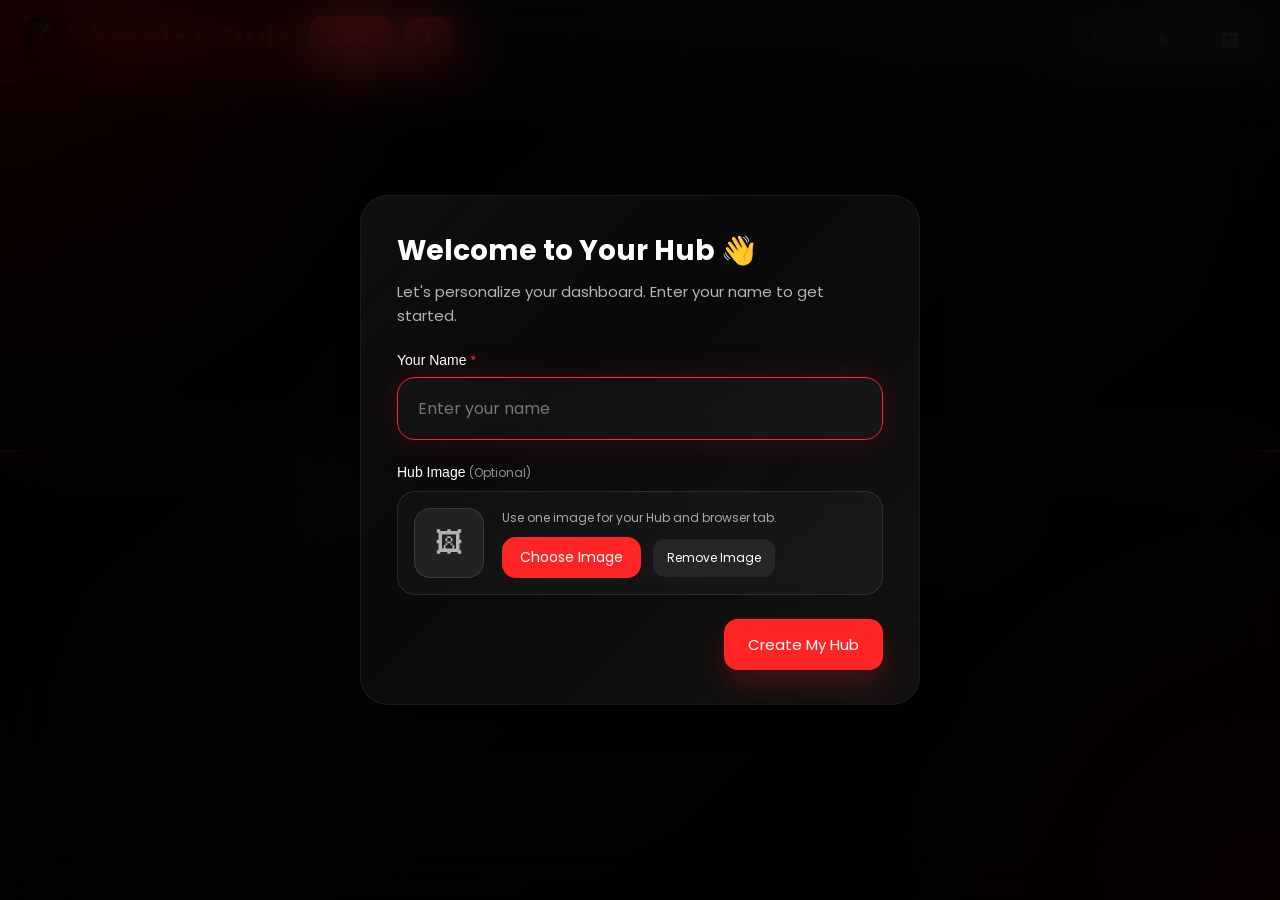
==== commit 6c76610e: "Advance Modified" ====
--- a/index.html
+++ b/index.html
@@ -8,6 +8,7 @@
   <title>Arsalan Hub</title>
 
   <link
+    id="faviconLink"
     rel="icon"
     type="image/png"
     href="Images/Icon Images/A_Logo.png"
@@ -44,6 +45,7 @@
         src="Images/Icon Images/A_Logo1.png"
         alt="Logo"
         class="logo-icon"
+        id="hubLogo"
       >
 
       <h1>Arsalan Hub</h1>
@@ -82,12 +84,12 @@
 
     <div class="top-controls">
 
-      <!-- CHANGE NAME -->
+      <!-- PERSONALIZATION -->
 
       <button
         class="toggle-btn"
         id="changeNameBtn"
-        title="Change Name"
+        title="Personalize Hub"
       >
         ✎
       </button>
@@ -98,6 +100,7 @@
       <button
         class="toggle-btn blur-off"
         id="blurToggleBtn"
+        title="Toggle Blur"
       >
         👁
       </button>
@@ -577,7 +580,7 @@
 
 
   <!-- =========================
-       FIRST TIME WELCOME MODAL
+       FIRST TIME PERSONALIZATION
   ========================= -->
 
   <div
@@ -599,6 +602,11 @@
       </div>
 
 
+      <label class="personal-label">
+        Your Name <span>*</span>
+      </label>
+
+
       <input
         id="userNameInput"
         class="modal-input"
@@ -609,6 +617,59 @@
       />
 
 
+      <label class="personal-label">
+        Hub Image
+        <small>(Optional)</small>
+      </label>
+
+
+      <div class="image-upload-box">
+
+        <div
+          class="image-preview"
+          id="nameImagePreview"
+        >
+          <span>🖼</span>
+        </div>
+
+
+        <div class="image-upload-content">
+
+          <p>
+            Use one image for your Hub and browser tab.
+          </p>
+
+
+          <button
+            type="button"
+            class="add-link-btn"
+            id="selectNameImageBtn"
+          >
+            Choose Image
+          </button>
+
+
+          <button
+            type="button"
+            class="remove-image-btn"
+            id="removeNameImageBtn"
+          >
+            Remove Image
+          </button>
+
+        </div>
+
+      </div>
+
+
+      <input
+        type="file"
+        id="nameImageInput"
+        accept="image/*"
+        style="display:none;"
+      >
+
+
       <div
         class="modal-error"
         id="nameModalError"
@@ -623,18 +684,18 @@
           class="modal-button primary"
           id="saveNameBtn"
         >
-          Confirm
-        </button>
-
-      </div>
-
-    </div>
-
-  </div>
-
-
-  <!-- =========================
-       CHANGE NAME MODAL
+          Create My Hub
+        </button>
+
+      </div>
+
+    </div>
+
+  </div>
+
+
+  <!-- =========================
+       CHANGE PERSONALIZATION
   ========================= -->
 
   <div
@@ -646,13 +707,18 @@
 
       <div class="modal-header">
 
-        <h2>Change Your Name</h2>
+        <h2>Personalize Your Hub ✨</h2>
 
         <p>
-          Enter a new name for your personal Hub.
+          Change your Hub name and image anytime.
         </p>
 
       </div>
+
+
+      <label class="personal-label">
+        Your Name <span>*</span>
+      </label>
 
 
       <input
@@ -665,6 +731,59 @@
       />
 
 
+      <label class="personal-label">
+        Hub Image
+        <small>(Optional)</small>
+      </label>
+
+
+      <div class="image-upload-box">
+
+        <div
+          class="image-preview"
+          id="changeImagePreview"
+        >
+          <span>🖼</span>
+        </div>
+
+
+        <div class="image-upload-content">
+
+          <p>
+            The same image will be used for your Hub and tab.
+          </p>
+
+
+          <button
+            type="button"
+            class="add-link-btn"
+            id="selectChangeImageBtn"
+          >
+            Choose Image
+          </button>
+
+
+          <button
+            type="button"
+            class="remove-image-btn"
+            id="removeChangeImageBtn"
+          >
+            Remove Image
+          </button>
+
+        </div>
+
+      </div>
+
+
+      <input
+        type="file"
+        id="changeImageInput"
+        accept="image/*"
+        style="display:none;"
+      >
+
+
       <div
         class="modal-error"
         id="changeNameError"
@@ -687,7 +806,7 @@
           class="modal-button primary"
           id="saveChangeNameBtn"
         >
-          Save
+          Save Changes
         </button>
 
       </div>
--- a/style.css
+++ b/style.css
@@ -1485,4 +1485,230 @@
   box-shadow:
   0 0 22px rgba(255,37,37,0.35);
 
+}
+
+/* =========================
+   PERSONALIZATION SYSTEM
+========================= */
+
+.name-modal-card{
+  width:min(
+    560px,
+    calc(100% - 30px)
+  );
+
+  max-height:90vh;
+  overflow-y:auto;
+}
+
+
+.name-modal-card::-webkit-scrollbar{
+  width:6px;
+}
+
+
+.name-modal-card::-webkit-scrollbar-thumb{
+  background:#333;
+  border-radius:20px;
+}
+
+
+.name-modal-card .modal-header h2{
+  color:#ffffff;
+}
+
+
+.name-modal-card .modal-header p{
+  line-height:1.6;
+}
+
+
+.personal-label{
+  display:block;
+  color:#ffffff;
+  font-size:14px;
+  font-weight:500;
+  margin-bottom:9px;
+}
+
+
+.personal-label span{
+  color:#ff2525;
+}
+
+
+.personal-label small{
+  color:#8f8f8f;
+  font-size:12px;
+  font-weight:400;
+}
+
+
+/* =========================
+   IMAGE UPLOAD BOX
+========================= */
+
+.image-upload-box{
+  display:flex;
+  align-items:center;
+  gap:18px;
+
+  width:100%;
+
+  padding:16px;
+
+  margin-bottom:24px;
+
+  border:
+  1px solid rgba(255,255,255,0.10);
+
+  border-radius:18px;
+
+  background:
+  rgba(255,255,255,0.035);
+
+  backdrop-filter:
+  blur(18px);
+
+  -webkit-backdrop-filter:
+  blur(18px);
+}
+
+
+.image-preview{
+  width:70px;
+  height:70px;
+
+  min-width:70px;
+
+  display:flex;
+  align-items:center;
+  justify-content:center;
+
+  border-radius:16px;
+
+  background:
+  rgba(255,255,255,0.07);
+
+  border:
+  1px solid rgba(255,255,255,0.10);
+
+  overflow:hidden;
+}
+
+
+.image-preview span{
+  font-size:28px;
+  opacity:0.65;
+}
+
+
+.image-preview img{
+  width:100%;
+  height:100%;
+
+  object-fit:cover;
+
+  display:block;
+}
+
+
+.image-upload-content{
+  flex:1;
+  min-width:0;
+}
+
+
+.image-upload-content p{
+  color:#a9a9a9;
+  font-size:12px;
+  line-height:1.5;
+  margin-bottom:10px;
+}
+
+
+.image-upload-content .add-link-btn{
+  margin-right:8px;
+}
+
+
+.remove-image-btn{
+  border:none;
+
+  background:
+  rgba(255,255,255,0.07);
+
+  color:#ffffff;
+
+  padding:10px 14px;
+
+  border-radius:12px;
+
+  cursor:pointer;
+
+  font-size:12px;
+
+  transition:0.25s ease;
+}
+
+
+.remove-image-btn:hover{
+  background:
+  rgba(255,37,37,0.18);
+
+  color:#ff2525;
+}
+
+
+#saveNameBtn,
+#saveChangeNameBtn{
+  min-width:140px;
+}
+
+
+#changeNameBtn{
+  font-size:18px;
+}
+
+
+#changeNameBtn:hover{
+  background:#ff2525;
+
+  box-shadow:
+  0 0 22px rgba(255,37,37,0.35);
+}
+
+
+/* =========================
+   MOBILE PERSONALIZATION
+========================= */
+
+@media(max-width:600px){
+
+  .name-modal-card{
+    width:
+    calc(100% - 24px);
+
+    padding:
+    25px 20px;
+  }
+
+
+  .image-upload-box{
+    align-items:flex-start;
+  }
+
+
+  .image-preview{
+    width:60px;
+    height:60px;
+    min-width:60px;
+  }
+
+
+  .image-upload-content .add-link-btn,
+  .remove-image-btn{
+    margin-bottom:7px;
+  }
+
 }
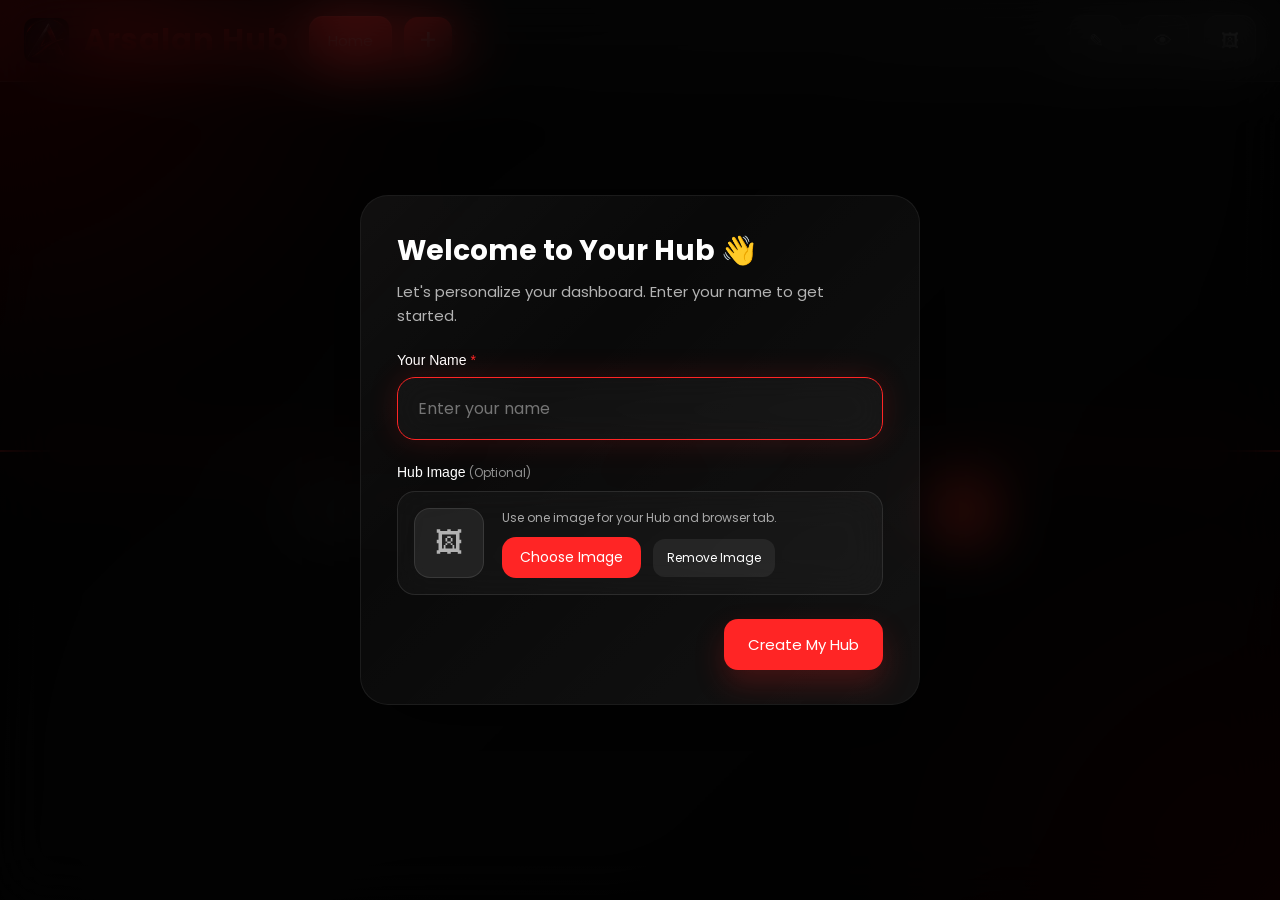
==== commit 4fb32c68: "Fix search button" ====
--- a/index.html
+++ b/index.html
@@ -155,13 +155,19 @@
 
 
         <div class="big-search">
-
           <input
             type="text"
             id="searchInput"
             placeholder="Search Google or type URL..."
           >
 
+          <button
+            type="button"
+            id="searchButton"
+            aria-label="Search"
+          >
+            🔥
+          </button>
         </div>
 
       </div>
--- a/style.css
+++ b/style.css
@@ -698,6 +698,59 @@
 
 }
 
+.big-search{
+  position:relative;
+}
+
+.big-search input{
+  padding-right:85px;
+}
+
+#searchButton{
+  position:absolute;
+  right:12px;
+  top:50%;
+  transform:translateY(-50%);
+
+  width:52px;
+  height:52px;
+
+  border:none;
+  border-radius:16px;
+
+  background:#ff2525;
+  color:white;
+
+  font-size:22px;
+
+  cursor:pointer;
+
+  display:flex;
+  align-items:center;
+  justify-content:center;
+
+  box-shadow:
+    0 0 20px rgba(255,37,37,0.35);
+
+  transition:
+    transform 0.2s ease,
+    box-shadow 0.2s ease;
+}
+
+#searchButton:hover{
+  transform:
+    translateY(-50%)
+    scale(1.08);
+
+  box-shadow:
+    0 0 30px rgba(255,37,37,0.55);
+}
+
+#searchButton:active{
+  transform:
+    translateY(-50%)
+    scale(0.95);
+}
 
 /* =========================
    PAGE
